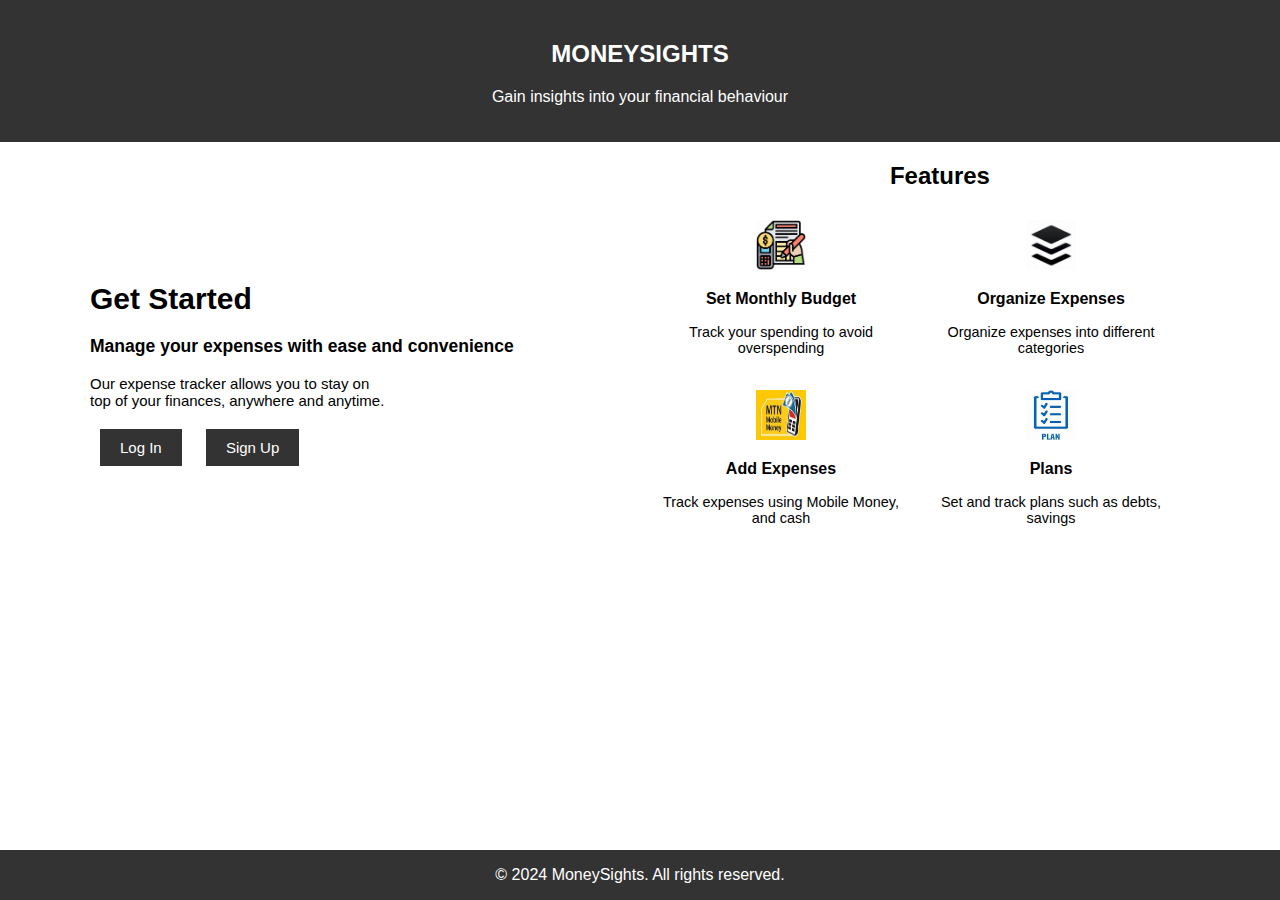
==== index.html @ fe132c71 "initial commit with skeleton pages" ====
<!DOCTYPE html>
<html lang="en">
<head>
    <meta charset="UTF-8">
    <meta name="viewport" content="width=device-width, initial-scale=1.0">
    <title>MoneySights - Expense Tracker</title>
    <link rel="stylesheet" href="styles.css">
    <style>
        body {
            font-family: Arial, sans-serif;
            margin: 0;
            padding: 0;
        }

        /* .top-bar {
            background-color: #333;
            color: #fff;
            padding: 10px 20px;
            text-align: right;
        }

        .top-bar a {
            color: #fff;
            text-decoration: none;
            margin-left: 20px;
        } */

        header {
            background-color: #333;
            color: #fff;
            padding: 20px;
            text-align: center;
        }

        .left{            
            min-height: 100%;
            width: 40%;
            float: left;
            position: relative;
            left: 70px;
            top: 100px;
            padding: 20px;
            font-size: 15px;
        }

        .left p{
            max-width: 300px;
        }

        /* .left h1{
            padding-bottom: 0px;
        } */

              .features {
            
            display: grid;
            grid-template-columns: repeat(2, 1fr);
            gap: 0rem;
            display: flex;
            flex-wrap: wrap;
            justify-content: center;
            
        }

        .features-section{
            margin-left: 40%;
        }

        .features-section h2{
            position: relative;
            left: 44%;
        }

        .feature h3{
            font-size: 1rem;
        }

        .feature p{
            font-size: 0.9rem;
        }

        .feature {
            width: 250px;
            margin: 10px;
            text-align: center;
        }

        .feature img {
            width: 50px;
            height: 50px;
        }

        .cta {
            background-color: #f4f4f4;
            text-align: center;
            padding: 50px 20px;
        }

        .buttons {
            margin-top: 20px;
        }

        .btn {
            display: inline-block;
            padding: 10px 20px;
            background-color: #333;
            color: #fff;
            text-decoration: none;
            margin: 0 10px;
        }

        footer {
            position: fixed;
            left: 0;
            bottom: 0;
            width: 100%;
            background-color: #333;
            color: #fff;
            text-align: center;
        }

        .danger{
            color: var(hsl(135, 40%, 45%));
        }
    </style>
    
</head>
<body>
    <header>
        <h2><span class="danger">MONEY</span>SIGHTS</h2>
        <p>Gain insights into your financial behaviour</p>
    </header>


    <section class="left">
        <h1>Get Started</h1>
        <h3>Manage your expenses with ease and convenience</h3>
        <p>Our expense tracker allows you to stay on top of your finances, anywhere and anytime.</p>
        <div class="buttons">
            <link  href=""><a href="login.html" class="btn">Log In</a>
            <link  href=""><a href="register.html" class="btn">Sign Up</a>
        </div>
    </section>


    <section class="features-section">
        <h2>Features</h2>
        <div class="features">
            <div class="feature">
            <img src="./assets/images/budget.jpg" alt="Budget Icon">
            <h3>Set Monthly Budget</h3>
            <p>Track your spending to avoid overspending</p>
            </div>
            <div class="feature">
                <img src="assets/images/category.jpg" alt="Categories Icon">
                <h3>Organize Expenses</h3>
                <p>Organize expenses into different categories</p>
            </div>
            <div class="feature">
                <img src="./assets/images/momo.jpg" alt="Money Icon">
                <h3>Add Expenses</h3>
                <p>Track expenses using Mobile Money, and cash</p>
            </div>
            <div class="feature">
                <img src="./assets/images/plan.jpg" alt="Plans Icon">
                <h3>Plans</h3>
                <p>Set and track plans such as debts, savings</p>
            </div>
        </div>
        
    </section>
    
    <footer>
        <p>&copy; 2024 MoneySights. All rights reserved.</p>
    </footer>
</body>
</html>
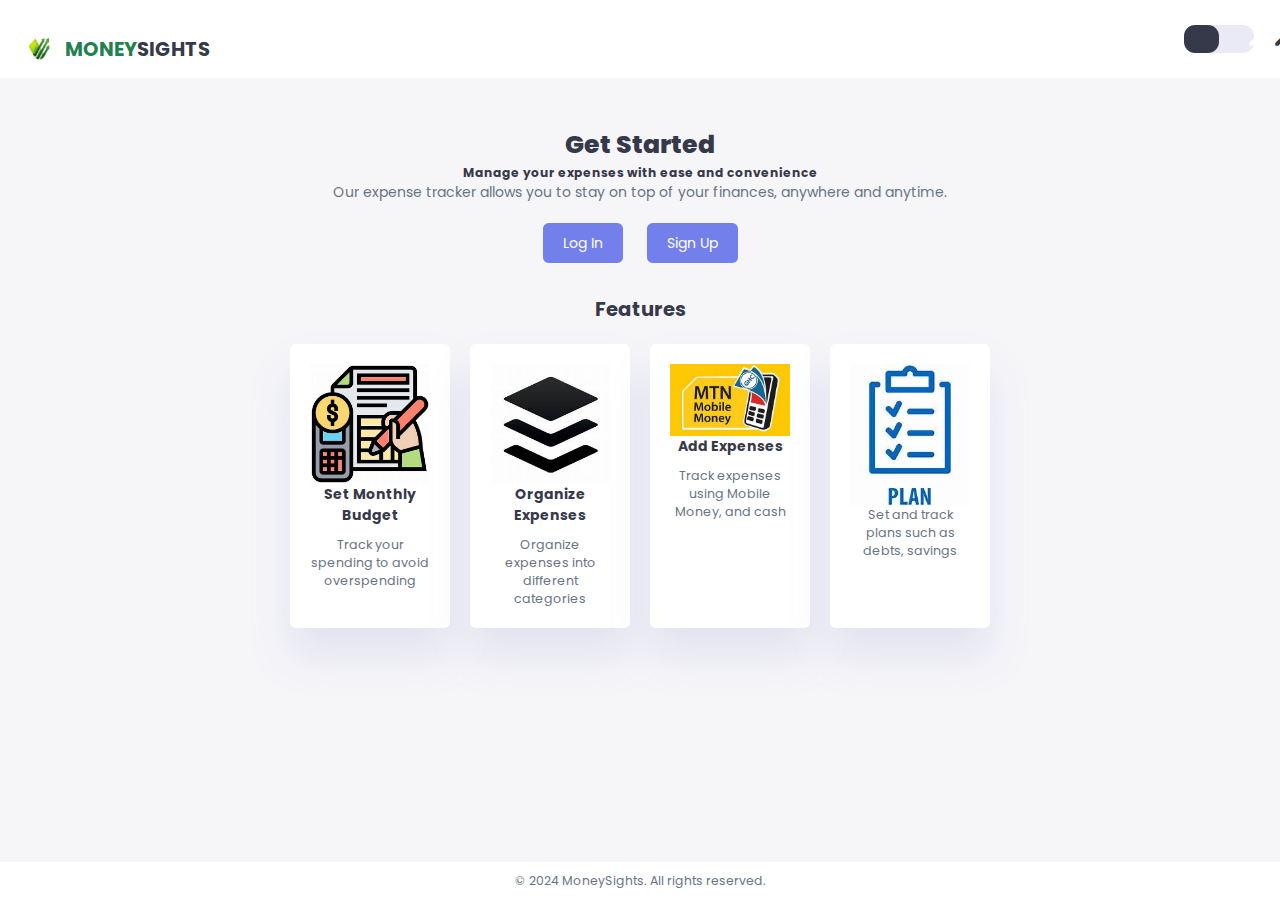
==== commit 61a31a1a: "Re-created front end" ====
--- a/index.html
+++ b/index.html
@@ -4,109 +4,79 @@
     <meta charset="UTF-8">
     <meta name="viewport" content="width=device-width, initial-scale=1.0">
     <title>MoneySights - Expense Tracker</title>
-    <link rel="stylesheet" href="styles.css">
+    <!-- STYLESHEET -->
+    <link rel="stylesheet" href="./style.css" />
+     <!-- MATERIAL CDN -->
+    <link
+    href="https://fonts.googleapis.com/icon?family=Material+Icons+Sharp"
+    rel="stylesheet"
+  />
     <style>
         body {
-            font-family: Arial, sans-serif;
+            font-family: 'Poppins', Arial, sans-serif; /* Updated font */
             margin: 0;
             padding: 0;
+            align-items: center;
+            background-color: var(--color-background); /* Changed to use variable */
+            color: var(--color-dark); /* Changed to use variable */
+            text-align: center; /* Center align all text */
         }
 
-        /* .top-bar {
-            background-color: #333;
-            color: #fff;
-            padding: 10px 20px;
-            text-align: right;
+        header {
+            background-color: var(--color-primary); /* Changed to use variable */
+            color: var(--color-white); /* Changed to use variable */
+            padding: 20px;
         }
 
-        .top-bar a {
-            color: #fff;
-            text-decoration: none;
-            margin-left: 20px;
-        } */
-
-        header {
-            background-color: #333;
-            color: #fff;
-            padding: 20px;
-            text-align: center;
+        .left{
+            width: 100%; /* Occupy full width */
+            padding: 20px; /* Increased padding for better spacing */
+            font-size: 1rem; /* Increased font size */  
+            margin-bottom: 20px;      
+        }
+        
+        .left .buttons{
+            margin-top: 30px;
         }
 
-        .left{            
-            min-height: 100%;
-            width: 40%;
-            float: left;
-            position: relative;
-            left: 70px;
-            top: 100px;
-            padding: 20px;
-            font-size: 15px;
+        .features {
+            display: flex;
+            flex-wrap: wrap; /* Enable wrapping for smaller screens */
+            justify-content: center; /* Center align features */
+            gap: 20px; /* Added gap between features */
+            margin-top: 20px; /* Added margin for better spacing */
         }
 
-        .left p{
-            max-width: 300px;
-        }
-
-        /* .left h1{
-            padding-bottom: 0px;
-        } */
-
-              .features {
-            
-            display: grid;
-            grid-template-columns: repeat(2, 1fr);
-            gap: 0rem;
-            display: flex;
-            flex-wrap: wrap;
-            justify-content: center;
-            
-        }
-
-        .features-section{
-            margin-left: 40%;
-        }
-
-        .features-section h2{
-            position: relative;
-            left: 44%;
+        .feature {
+            width: 160px;
+            text-align: center;
+            padding: 20px; /* Added padding for better spacing */
+            border-radius: var(--border-radius-1); /* Changed to use variable */
+            background-color: var(--color-white); /* Changed to use variable */
+            box-shadow: var(--box-shadow); /* Changed to use variable */
         }
 
         .feature h3{
             font-size: 1rem;
+            margin-bottom: 10px; /* Added margin for better spacing */
         }
 
         .feature p{
             font-size: 0.9rem;
         }
 
-        .feature {
-            width: 250px;
-            margin: 10px;
-            text-align: center;
+        .btn {
+            padding: 10px 20px;
+            background-color: var(--color-primary); /* Changed to use variable */
+            color: var(--color-white); /* Changed to use variable */
+            text-decoration: none;
+            margin: 0 10px;
+            border-radius: var(--border-radius-1); /* Changed to use variable */
+            transition: background-color 0.2s ease; /* Added transition for smoother hover effect */
         }
 
-        .feature img {
-            width: 50px;
-            height: 50px;
-        }
-
-        .cta {
-            background-color: #f4f4f4;
-            text-align: center;
-            padding: 50px 20px;
-        }
-
-        .buttons {
-            margin-top: 20px;
-        }
-
-        .btn {
-            display: inline-block;
-            padding: 10px 20px;
-            background-color: #333;
-            color: #fff;
-            text-decoration: none;
-            margin: 0 10px;
+        .btn:hover {
+            background-color: var(--color-primary-variant); /* Changed to use variable */
         }
 
         footer {
@@ -114,64 +84,88 @@
             left: 0;
             bottom: 0;
             width: 100%;
-            background-color: #333;
-            color: #fff;
-            text-align: center;
+            background-color: var(--color-white); /* Changed to use variable */
+            color: var(--color-white); /* Changed to use variable */
+            padding: 10px 0; /* Added padding for better spacing */
         }
 
         .danger{
-            color: var(hsl(135, 40%, 45%));
+            color: var(--color-danger); /* Changed to use variable */
         }
     </style>
-    
 </head>
 <body>
-    <header>
-        <h2><span class="danger">MONEY</span>SIGHTS</h2>
-        <p>Gain insights into your financial behaviour</p>
-    </header>
+    <nav>
+      <div class="container">
+       
+        <div class="name">
+          <div class="logo">
+              <img src="./assets/images/logo.png" alt="logo">
+              <!-- <h2>MONEY<span class="danger">SIGHTS</span></h2> -->
+              <h2><span class="green">MONEY</span>SIGHTS</h2>
+          </div>
+          <div class="close" id="close-btn">
+              <span class="material-icons-sharp">close</span>
+          </div>
+        </div>
+        
+          <div class="profile-area">
+              <div class="theme-toggler">
+                  <span class="material-icons-sharp active">light_mode</span>
+                  <span class="material-icons-sharp">dark_mode</span>
+              </div>
+           
+          </div>
+      </div>
+    </nav>
 
+    <section>
+        <section class="left">
+            <h1>Get Started</h1>
+            <h3>Manage your expenses with ease and convenience</h3>
+            <p>Our expense tracker allows you to stay on top of your finances, anywhere and anytime.</p>
+            <div class="buttons">
+                <a href="login.html" class="btn">Log In</a> <!-- Changed link to anchor tag -->
+                <a href="register.html" class="btn">Sign Up</a> <!-- Changed link to anchor tag -->
+            </div>
+        </section>
 
-    <section class="left">
-        <h1>Get Started</h1>
-        <h3>Manage your expenses with ease and convenience</h3>
-        <p>Our expense tracker allows you to stay on top of your finances, anywhere and anytime.</p>
-        <div class="buttons">
-            <link  href=""><a href="login.html" class="btn">Log In</a>
-            <link  href=""><a href="register.html" class="btn">Sign Up</a>
-        </div>
+        <section class="features-section">
+            <h2>Features</h2>
+            <div class="features">
+                <div class="feature">
+                    <img src="./assets/images/budget.jpg" alt="Budget Icon">
+                    <h3>Set Monthly Budget</h3>
+                    <p>Track your spending to avoid overspending</p>
+                </div>
+                <div class="feature">
+                    <img src="assets/images/category.jpg" alt="Categories Icon">
+                    <h3>Organize Expenses</h3>
+                    <p>Organize expenses into different categories</p>
+                </div>
+                <div class="feature">
+                    <img src="./assets/images/momo.jpg" alt="Money Icon">
+                    <h3>Add Expenses</h3>
+                    <p>Track expenses using Mobile Money, and cash</p>
+                </div>
+                <div class="feature">
+                    <img src="./assets/images/plan.jpg" alt="Plans Icon">
+                   
+                    <p>Set and track plans such as debts, savings</p>
+                </div>
+            </div>
+        </section>
     </section>
 
-
-    <section class="features-section">
-        <h2>Features</h2>
-        <div class="features">
-            <div class="feature">
-            <img src="./assets/images/budget.jpg" alt="Budget Icon">
-            <h3>Set Monthly Budget</h3>
-            <p>Track your spending to avoid overspending</p>
-            </div>
-            <div class="feature">
-                <img src="assets/images/category.jpg" alt="Categories Icon">
-                <h3>Organize Expenses</h3>
-                <p>Organize expenses into different categories</p>
-            </div>
-            <div class="feature">
-                <img src="./assets/images/momo.jpg" alt="Money Icon">
-                <h3>Add Expenses</h3>
-                <p>Track expenses using Mobile Money, and cash</p>
-            </div>
-            <div class="feature">
-                <img src="./assets/images/plan.jpg" alt="Plans Icon">
-                <h3>Plans</h3>
-                <p>Set and track plans such as debts, savings</p>
-            </div>
-        </div>
-        
-    </section>
-    
     <footer>
         <p>&copy; 2024 MoneySights. All rights reserved.</p>
     </footer>
+    <script src="./index.js"></script>
+    <script>
+        themeToggler.addEventListener('click', () => {
+        document.body.classList.toggle('dark-theme-variables');              
+        })
+    </script>
+
 </body>
 </html>
--- a/style.css
+++ b/style.css
@@ -0,0 +1,1099 @@
+@import url("https://fonts.googleapis.com/css2?family=Poppins:wght@300;400;500;600;700;800&display=swap");
+
+/* -------------- ROOT VARAIBLES ------------- */
+:root {
+  --color-primary: #7380ec;
+  --color-danger: #ff7782;
+  --color-green: #0a743fee;
+  --color-success: #41f1b6;
+  --color-warning: #ffbb55;
+  --color-white: #fff;
+  --color-info-dark: #7d8da1;
+  --color-info-light: #dce1eb;
+  --color-dark: #363949;
+  --color-light: rgba(132, 139, 200, 0.18);
+  --color-primary-variant: #111e88;
+  --color-dark-variant: #677483;
+  --color-background: #f6f6f9;
+
+  --card-border-radius: 2rem;
+  --border-radius-1: 0.4rem;
+  --border-radius-2: 0.8rem;
+  --border-radius-3: 1.2rem;
+
+  --card-padding: 1.8rem;
+  --padding-1: 1.2rem;
+
+  --box-shadow: 0 2rem 3rem var(--color-light);
+}
+
+/* -------------- DARK THEME VARIABLES ------------- */
+.dark-theme-variables {
+  --color-background: #181a1e;
+  --color-white: #202528;
+  --color-dark: #edeffd;
+  --color-dark-variant: #a3bdcc;
+  --color-light: rgba(0, 0, 0, 0.4);
+  --box-shadow: 0 2rem 3rem var(--color-light);
+}
+* {
+  margin: 0;
+  padding: 0;
+  outline: 0;
+  appearance: none;
+  border: 0;
+  text-decoration: none;
+  list-style: none;
+  box-sizing: border-box;
+}
+
+html {
+  font-size: 14px;
+}
+
+body {
+  width: 100vw;
+  height: 100vh;
+  font-family: poppins, sans-serif;
+  font-size: 0.88rem;
+  background: var(--color-background);
+  user-select: none;
+  overflow-x: hidden;
+  color: var(--color-dark);
+}
+
+
+/* ============= NAV BAR ============ */
+nav {
+  width: 100%;
+  background: var(--color-white);
+  padding: 1rem 0;
+  margin-bottom: 2rem;
+  /* height: 3rem; */
+}
+
+nav .container {
+  display: flex;
+  justify-content: space-between;
+  align-items: center;
+  position: relative;
+  width: 96%;
+  margin: 0 auto;
+}
+
+nav img.logo {
+  width: 2rem;
+}
+
+nav .name {
+  display: flex;
+  align-items: center;
+  justify-content: space-between;
+  margin-top: 1.4rem;
+}
+
+nav .logo {
+  display: flex;
+  gap: 0.8rem;
+}
+
+nav .logo img {
+  width: 2rem;
+  height: 2rem;
+}
+
+nav .close {
+  display: none;
+}
+
+
+
+nav .profile-area {
+  display: flex;
+  align-items: center;
+  justify-content: space-between;
+  gap: 4rem;
+}
+
+nav .profile-area .theme-toggler {
+  display: flex;
+  background: var(--color-light);
+  width: 5rem;
+  height: 2rem;
+  border-radius: var(--border-radius-2);
+  cursor: pointer;
+}
+
+nav .profile-area .theme-toggler span {
+  width: 50%;
+  height: 100%;
+  display: flex;
+  align-items: center;
+  justify-content: center;
+  font-size: 1.3rem;
+}
+
+nav .profile-area .theme-toggler .active {
+  background: var(--color-dark);
+  border-radius: var(--border-radius-2);
+  color: var(--color-white);
+}
+
+nav .profile-area .profile {
+  display: flex;
+  gap: 1rem;
+  align-items: center;
+}
+
+nav .profile-area .profile-photo {
+  display: block;
+  width: 3rem;
+  height: 3rem;
+  border-radius: 50%;
+  overflow: hidden;
+}
+
+nav .profile-area button {
+  display: none;
+}
+
+
+/* ============= Transactions Page ============ */
+
+.transactions-section {
+  /* margin-top: 2rem; */
+  padding: 50px;
+}
+
+.transactions-section h2 {
+  margin-bottom: 0.8rem;
+}
+
+
+.transactions-section table {
+  background: var(--color-white);
+  width: 100%;
+  border-radius: var(--card-border-radius);
+  padding: var(--card-padding);
+  text-align: center;
+  box-shadow: var(--box-shadow);
+  transition: all 300ms ease;
+}
+
+.transactions-section table:hover {
+  box-shadow: none;
+}
+
+table tbody td {
+  height: 2.8rem;
+  border-bottom: 1px solid var(--color-light);
+  color: var(--color-dark-variant);
+}
+
+table tbody tr:last-child td {
+  border: none;
+}
+
+.transactions-section a {
+  text-align: center;
+  display: block;
+  margin: 1rem auto;
+  color: var(--color-primary);
+}
+
+/* Styles for Transaction Form */
+/* ================ TRANSACTION FORM ================ */
+.transaction-form {
+  margin-bottom: 2rem;
+  width: 300px;
+}
+
+.transaction-form input,
+.transaction-form select {
+  margin-bottom: 1rem;
+  padding: 0.5rem;
+  width: 100%;
+  box-sizing: border-box;
+  border-radius: 10px;
+}
+
+.transaction-form button {
+  background-color: var(--color-primary);
+  color: white;
+  border: none;
+  padding: 0.5rem 1rem;
+  cursor: pointer;
+  border-radius: 15px;
+} 
+
+
+
+
+.container {
+  display: grid;
+  width: 96%;
+  margin: 0 auto;
+  gap: 1.8rem;
+  grid-template-columns: 14rem auto 23rem;
+}
+
+a {
+  color: var(--color-dark);
+}
+
+img {
+  display: block;
+  width: 100%;
+}
+
+h1 {
+  font-weight: 800;
+  font-size: 1.8rem;
+}
+
+h2 {
+  font-size: 1.4rem;
+}
+
+h3 {
+  font-size: 0.87rem;
+}
+
+h4 {
+  font-size: 0.8rem;
+}
+
+h5 {
+  font-size: 0.77rem;
+}
+
+small {
+  font-size: 0.75rem;
+}
+
+.profile-photo {
+  width: 2.8rem;
+  height: 2.8rem;
+  border-radius: 50%;
+  overflow: hidden;
+}
+
+.text-muted {
+  color: var(--color-info-dark);
+}
+
+p {
+  color: var(--color-dark-variant);
+}
+
+b {
+  color: var(--color-dark);
+}
+
+.primary {
+  color: var(--color-primary);
+}
+.danger {
+  color: var(--color-danger);
+}
+.green {
+  color: var(--color-green);
+}
+.success {
+  color: var(--color-success);
+}
+.warning {
+  color: var(--color-warning);
+}
+
+aside {
+  height: 100vh;
+}
+
+
+
+
+/* ================== SIDEBAR ==================== */
+aside .sidebar {
+  display: flex;
+  flex-direction: column;
+  height: 86vh;
+  position: relative;
+  top: 0rem;
+}
+
+/* will be shown only on mobile and tablets */
+ aside button#close-btn {
+  display: none;
+}
+
+/* will be shown only on mobile and tablets */
+ aside button#menu-btn {
+  display: none;
+}
+
+aside h3 {
+  font-weight: 500;
+}
+
+aside .sidebar a {
+  display: flex;
+  color: var(--color-info-dark);
+  margin-left: 2rem;
+  gap: 1rem;
+  align-items: center;
+  position: relative;
+  height: 3.7rem;
+  transition: all 300ms ease;
+}
+
+aside .sidebar a span {
+  font-size: 1.6rem;
+  transition: all 300ms ease;
+}
+
+aside .sidebar a:last-child {
+  position: absolute;
+  bottom: 2rem;
+  width: 100%;
+}
+
+aside .sidebar a.active {
+  background: var(--color-light);
+  color: var(--color-primary);
+  margin-left: 0;
+}
+
+aside .sidebar a.active:before {
+  content: "";
+  width: 6px;
+  height: 100%;
+  background: var(--color-primary);
+}
+
+aside .sidebar a.active span {
+  color: var(--color-primary);
+  margin-left: calc(1rem - 3px);
+}
+
+aside .sidebar a:hover {
+  color: var(--color-primary);
+}
+
+aside .sidebar a:hover span {
+  margin-left: 1rem;
+}
+
+aside .sidebar .message-count {
+  background: var(--color-danger);
+  color: var(--color-white);
+  padding: 2px 10px;
+  font-size: 11px;
+  border-radius: var(--border-radius-1);
+}
+
+/* ================== .dashboard section ==================== */
+/* .dashboard-main {
+  margin-top: 1.4rem;
+} */
+
+/* #dashboard {
+  display: flex;
+} */
+
+.dashboard-main{
+  
+  margin-right: 5rem;
+}
+
+.dashboard-main .date {
+  display: inline-block;
+  background: var(--color-light);
+  border-radius: var(--border-radius-1);
+  margin-top: 1rem;
+  padding: 0.5rem 1.6rem;
+}
+
+.dashboard-main .date input[type="date"] {
+  background: transparent;
+  color: var(--color-dark);
+}
+
+.dashboard-main .insights {
+  display: grid;
+  grid-template-columns: repeat(3, 1fr);
+  gap: 1.6rem;
+}
+
+.dashboard-main .insights > div {
+  background: var(--color-white);
+  padding: var(--card-padding);
+  border-radius: var(--card-border-radius);
+  margin-top: 1rem;
+  box-shadow: var(--box-shadow);
+  transition: all 300ms ease;
+}
+
+.dashboard-main .insights > div:hover {
+  box-shadow: none;
+}
+
+.dashboard-main .insights > div span {
+  background: var(--color-primary);
+  padding: 0.5rem;
+  border-radius: 50%;
+  color: var(--color-white);
+  font-size: 2rem;
+}
+
+.dashboard-main .insights > div.expenses span {
+  background: var(--color-danger);
+}
+
+.dashboard-main .insights > div.income span {
+  background: var(--color-success);
+}
+
+.dashboard-main .insights > div .middle {
+  display: flex;
+  align-items: center;
+  justify-content: space-between;
+}
+
+.dashboard-main .insights h3 {
+  margin: 1rem 0 0.6rem;
+  font-size: 1rem;
+}
+
+.dashboard-main .insights .progress {
+  position: relative;
+  width: 92px;
+  height: 92px;
+  border-radius: 50%;
+}
+
+.dashboard-main .insights svg {
+  width: 7rem;
+  height: 7rem;
+}
+
+.dashboard-main .insights svg circle {
+  fill: none;
+  stroke: var(--color-primary);
+  stroke-width: 14;
+  stroke-linecap: round;
+  transform: translate(5px, 5px);
+}
+
+.dashboard-main .insights .sales svg circle {
+  stroke-dashoffset: -30;
+  stroke-dasharray: 200;
+}
+
+.dashboard-main .insights .expenses svg circle {
+  stroke-dashoffset: 20;
+  stroke-dasharray: 80;
+}
+
+.dashboard-main .insights .income svg circle {
+  stroke-dashoffset: 35;
+  stroke-dasharray: 110;
+}
+
+.dashboard-main .insights .progress .number {
+  position: absolute;
+  top: 0;
+  left: 0;
+  height: 100%;
+  width: 100%;
+  display: flex;
+  justify-content: center;
+  align-items: center;
+}
+
+.dashboard-main .insights small {
+  margin-top: 1.3rem;
+  display: block;
+}
+
+
+/********************* budgetS PAGE *****************/
+.budget-card .budget-form {
+  display: flex;
+  justify-content: space-between;
+  align-items: flex-start; /* Align items at the start of the flex container */
+  flex-wrap: wrap; /* Allow items to wrap */
+}
+
+
+.budget-card .overall-category {
+  border-radius: var(--card-border-radius);
+  border: 1px solid #ddd;
+  padding: var(--card-padding);
+  margin-bottom: 20px;
+  margin-top: 70px;
+  margin-right: 10px;
+  width: 250px;
+  height: 150px;
+
+}
+
+.budget-card .other-categories {
+  width: calc(100% - 260px); /* Adjust width to leave space for overall category */
+}
+
+.budget-card button[type="submit"] {
+  background-color: var(--color-primary);
+  color: white;
+  border: none;
+  padding: 0.5rem 1rem;
+  cursor: pointer;
+  border-radius: 10px;
+  margin: 50px;
+              
+}
+
+.budget-card .other-categories h2{
+  margin-left: 20px;
+}
+
+.budget-card {
+  border-radius: var(--card-border-radius);
+  /* box-shadow: var(--box-shadow); */
+  padding: var(--card-padding);
+  margin-bottom: 20px;
+  width: 100%;
+}
+
+.budget-card .category-grid {
+  display: grid;
+  grid-template-columns: repeat(auto-fit, minmax(130px, 1fr));
+  grid-gap: 2px;
+  margin-top: 1rem;
+}
+
+.budget-card .category-card {
+  width: 150px;
+  border-radius: var(--card-border-radius);
+  padding: var(--card-padding);
+  transition: background-color 0.3s ease;
+}
+
+.budget-card .category-card:hover {
+  background-color: var(--color-white);
+}
+
+.budget-card .budget-card .category {
+  display: flex;
+  flex-direction: column;
+  width: 100px;
+}
+
+.budget-card .category .icon {
+  font-size: 1.5rem;
+  margin-right: 10px;
+}
+
+.budget-card .category input[type="number"] {
+  margin-top: 10px;
+  padding: 0.5rem;
+  background-color: var(--color-white);
+  border: 1px solid var(--color-dark-variant);
+  color: var(--color-dark);
+  border-radius: 10px;
+  box-sizing: border-box;
+  width: 100px;
+}
+
+/* Add media queries for responsiveness */
+@media screen and (max-width: 768px) {
+  .budget-card .overall-category,
+  .budget-card .other-categories {
+    width: 100%; /* Make overall and other categories full width on smaller screens */
+    margin: 0;
+    height: 180px;
+  }
+
+  .budget-card .other-categories h2 {
+    margin-left: 0; /* Reset margin for heading */
+  }
+
+  .budget-card button[type="submit"] {
+    margin: 20px 0; /* Adjust margin for button */
+  }
+}
+
+@media screen and (max-width: 576px) {
+  .budget-card .category-grid {
+    grid-template-columns: repeat(auto-fit, minmax(100px, 1fr)); /* Adjust grid columns for smaller screens */
+  }
+
+  .budget-card .category-card {
+    width: 120px; /* Adjust category card width for smaller screens */
+  }
+
+  .budget-card .category input[type="number"] {
+    width: 80px; /* Adjust input width for smaller screens */
+  }
+}
+
+
+
+
+/********************* Profile Page *****************/
+/* Profile Page Styles */
+.profile-container {
+  width: 500px;
+  margin: 50px auto;
+  padding: var(--card-padding);
+  background-color: var(--color-white);
+  border-radius: var(--card-border-radius);
+  box-shadow: var(--box-shadow);
+}
+
+.profile-image-container {
+  text-align: center;
+  margin-bottom: 20px;
+  
+}
+
+.profile-image {
+  width: 150px;
+  height: 150px;
+  border-radius: 50%;
+  object-fit: cover;
+  border: 4px solid var(--color-primary);
+  margin-bottom: 10px;
+  position: relative;
+  left: 35%;
+}
+
+.profile-container input[type="file"] {
+  display: none;
+  border-radius: 10px;
+}
+
+.profile-container .upload-btn {
+  background-color: var(--color-primary);
+  color: var(--color-white);
+  padding: 10px 20px;
+  border: none;
+  border-radius: 50px;
+  cursor: pointer;
+  transition: background-color 0.3s ease;
+  display: block;
+  margin: 0 auto;
+
+}
+
+.profile-container .submit{
+  position: relative;
+  left: 38%;
+} 
+
+.profile-container .upload-btn:hover {
+  background-color: var(--color-primary-variant);
+}
+
+.profile-container input[type="text"],
+.profile-container input[type="email"],
+.profile-container input[type="tel"],
+.profile-container input[type="password"] {
+  width: calc(100% - 22px);
+  padding: 10px;
+  margin: 5px 0 15px;
+  border: 1px solid #ccc;
+  border-radius: 15px;
+  box-sizing: border-box;
+  transition: border-color 0.3s ease;
+}
+
+.profile-container input[type="text"]:focus,
+.profile-container input[type="email"]:focus,
+.profile-container input[type="tel"]:focus,
+.profile-container input[type="password"]:focus {
+  border-color: var(--color-primary);
+  outline: none;
+}
+
+.profile-container input[type="submit"] {
+  background-color: var(--color-primary);
+  color: var(--color-white);
+  padding: 10px 20px;
+  border: none;
+  border-radius: 32px;
+  cursor: pointer;
+  transition: background-color 0.3s ease;
+}
+
+.profile-container input[type="submit"]:hover {
+  background-color: var(--color-primary-variant);
+}
+
+
+/********************* CANVAS CHART *****************/
+
+main .graph {
+  position: relative;
+}
+
+main canvas#chart {
+  background: var(--color-white);
+  max-width: 100%;
+  margin-top: 2rem;
+  border-radius: var(--card-border-radius);
+  padding: var(--card-padding);
+  position: relative; /* Ensure the canvas is positioned relative to its container */
+}
+
+main .graph h2 {
+  position: absolute;
+  top: 10px;
+  left: 3.5%;
+}
+
+main .toggle-buttons {
+  position: absolute;
+  top: 10px; /* Adjust the top position as needed */
+  right: 10px; /* Adjust the right position as needed */
+  transform-origin: top right; /* Set the origin for scaling */
+  transform: scale(1); /* Initial scale */
+  display: flex;
+  margin-top: 5px;
+  transition: transform 0.3s ease; /* Add smooth transition */
+}
+
+main .toggle-buttons input[type="radio"] {
+  display: none;
+}
+
+main .toggle-buttons label {
+  padding: 3px 5px;
+  margin: 0 5px;
+  background-color: var(--color-light);
+  border-radius: 5px;
+  cursor: pointer;
+}
+
+main .toggle-buttons label:hover {
+  background-color: var(--color-info-light);
+}
+
+main .toggle-buttons input[type="radio"]:checked + label {
+  background-color: var(--color-primary);
+  color: white;
+}
+
+/* Example: Scale the toggle buttons when the graph is scaled */
+.main.scaled .toggle-buttons {
+  transform: scale(0.8); /* Adjust the scale as needed */
+}
+
+
+
+
+/* ================= RIGHT ================ */
+.right {
+  margin-top: 0rem;
+}
+
+/* .right .top {
+  display: flex;
+  justify-content: end;
+  gap: 2rem;
+} */
+
+
+
+
+/* ================= RECENT UPDATES ================ */
+.right .recent-updates {
+  margin-top: 1rem;
+}
+
+.right .recent-updates h2 {
+  margin-bottom: 0.8rem;
+}
+
+.right .recent-updates .updates {
+  background: var(--color-white);
+  padding: var(--card-padding);
+  border-radius: var(--card-border-radius);
+  box-shadow: var(--box-shadow);
+  transition: all 300ms ease;
+}
+
+.right .recent-updates .updates:hover {
+  box-shadow: none;
+}
+
+.right .recent-updates .updates .update {
+  display: grid;
+  grid-template-columns: 2.6rem auto;
+  gap: 1rem;
+  margin-bottom: 1rem;
+}
+
+    /* ==================== RECENT TRANSACTIONS ================ */
+      
+
+      .recent-transactions {
+        width:100%;
+        min-width: 450px;
+        max-width: 900px; /* Set maximum width for better readability */
+        padding: 20px 5px; /* Adjust padding as needed */
+    }
+
+    .recent-transactions .header {
+        display: flex;
+        justify-content: space-between;
+        margin-bottom: 1rem;
+    }
+
+    .recent-transactions .header a {
+        display: flex;
+        align-items: center;
+        color: var(--color-primary);
+    }
+
+    .grid-container {
+        display: grid;
+        grid-template-columns: repeat(auto-fit, minmax(200px, 1fr)); /* Adjust column width as needed */
+        grid-gap: 0px; /* Adjust gap between grid items */
+    }
+
+    .transaction {
+        display: flex;
+        align-items: center;
+        justify-content: space-around;
+        padding: 1.5rem var(--card-padding);
+        border-radius: var(--card-border-radius);
+        transition: all 300ms ease;
+        cursor: pointer;
+        max-width: 200px;
+    }
+
+    .transaction:hover {
+        background: var(--color-white);
+    }
+
+    .service {
+        display: flex;
+        gap: 1rem;
+    }
+
+    .icon {
+        padding: var(--padding-2);
+        border-radius: var(--border-radius-1);
+        display: flex;
+        align-items: center;
+    }
+    
+
+/* ================= MEDIA QUERIES ================ */
+@media screen and (max-width: 1000px) {
+
+ 
+  nav .profile-area {
+    gap: 2rem;
+  }
+
+ 
+  aside button#menu-btn {
+    display: none;
+  }
+  
+  
+  .container {
+    width: 94%;
+    grid-template-columns: 7rem auto 23rem;
+  }
+
+  aside .logo h2 {
+    display: none;
+  }
+  /* will be shown only on mobile and tablets */
+
+
+  aside .sidebar h3 {
+    display: none;
+  }
+
+  aside .sidebar a {
+    width: 5.6rem;
+  }
+
+  aside .sidebar a:last-child {
+    position: relative;
+    margin-top: 1.8rem;
+  }
+
+  .dashboard-main .insights {
+    grid-template-columns: 1fr;
+    gap: 0;
+  }
+
+  .transactions-section {
+    width: 94%;
+    position: absolute;
+    left: 50%;
+    transform: translateX(-50%);
+    margin: 2rem 0 0 8.8rem;
+  }
+
+   .transactions-section table {
+    width: 83vw;
+  }
+
+  table thead tr th:last-child,
+   table thead tr th:first-child {
+    display: none;
+  }
+
+ table tbody tr td:last-child,
+ table tbody tr td:first-child {
+    display: none;
+  }
+}
+
+/* ================= MEDIA QUERIES ================ */
+@media screen and (max-width: 768px) {
+  .container {
+    width: 100%;
+    grid-template-columns: 1fr;
+  }
+
+  nav .profile-area button#menu-btn {
+    display: inline;
+    background: transparent;
+    color: var(--color-dark);
+  }
+
+  nav .profile-area {
+    gap: 2.6rem;
+  }
+
+  nav .profile h5,
+  nav .profile span {
+    display: none;
+  }
+
+  aside {
+    position: fixed;
+    left: -100%;
+    background: var(--color-white);
+    width: 18rem;
+    z-index: 3;
+    box-shadow: 1rem 3rem 4rem var(--color-light);
+    height: 100vh;
+    padding-right: var(--card-padding);
+    display: none;
+    animation: showMenu 400ms ease forwards;
+  }
+
+  @keyframes showMenu {
+    to {
+      left: 0;
+    }
+  }
+
+  aside .logo {
+    margin-left: 1rem;
+  }
+
+  aside .logo h2 {
+    display: inline;
+  }
+
+  aside .sidebar h3 {
+    display: inline;
+  }
+
+  aside .sidebar a {
+    width: 100%;
+    height: 3.4rem;
+  }
+
+  aside .sidebar a:last-child {
+    position: absolute;
+    bottom: 5rem;
+  }
+
+  aside button#close-btn {
+    display: inline-block;
+    cursor: pointer;
+  }
+
+  .dashboard-main {
+   
+    padding: 0 1rem;
+  }
+
+  .dashboard-main .insights > div {
+    width: 100%;
+  }
+
+  .transactions-section {
+    position: relative;
+    margin: 3rem 0 0 0;
+    width: 100%;
+  }
+
+  .transactions-section table {
+    width: 100%;
+    margin: 0;
+  }
+
+  .right {
+    width: 94%;
+    margin: 0 auto 4rem;
+  }
+
+  .right .top {
+    position: fixed;
+    top: 0;
+    left: 0;
+    align-items: center;
+    padding: 0 0.8rem;
+    height: 4.6rem;
+    background: var(--color-white);
+    width: 100%;
+    margin: 0;
+    z-index: 2;
+    box-shadow: 0 1rem 1rem var(--color-light);
+  }
+
+  .right .top .theme-toggler {
+    width: 4.4rem;
+    position: absolute;
+    left: 66%;
+  }
+
+  .right .profile .info {
+    display: none;
+  }
+
+  .right .top button {
+    display: inline-block;
+    background: transparent;
+    cursor: pointer;
+    color: var(--color-dark);
+    position: absolute;
+    left: 1rem;
+  }
+
+  .right .top button span {
+    font-size: 2rem;
+  }
+}
+
+
+
+
+
+
+
+
+
+
+
